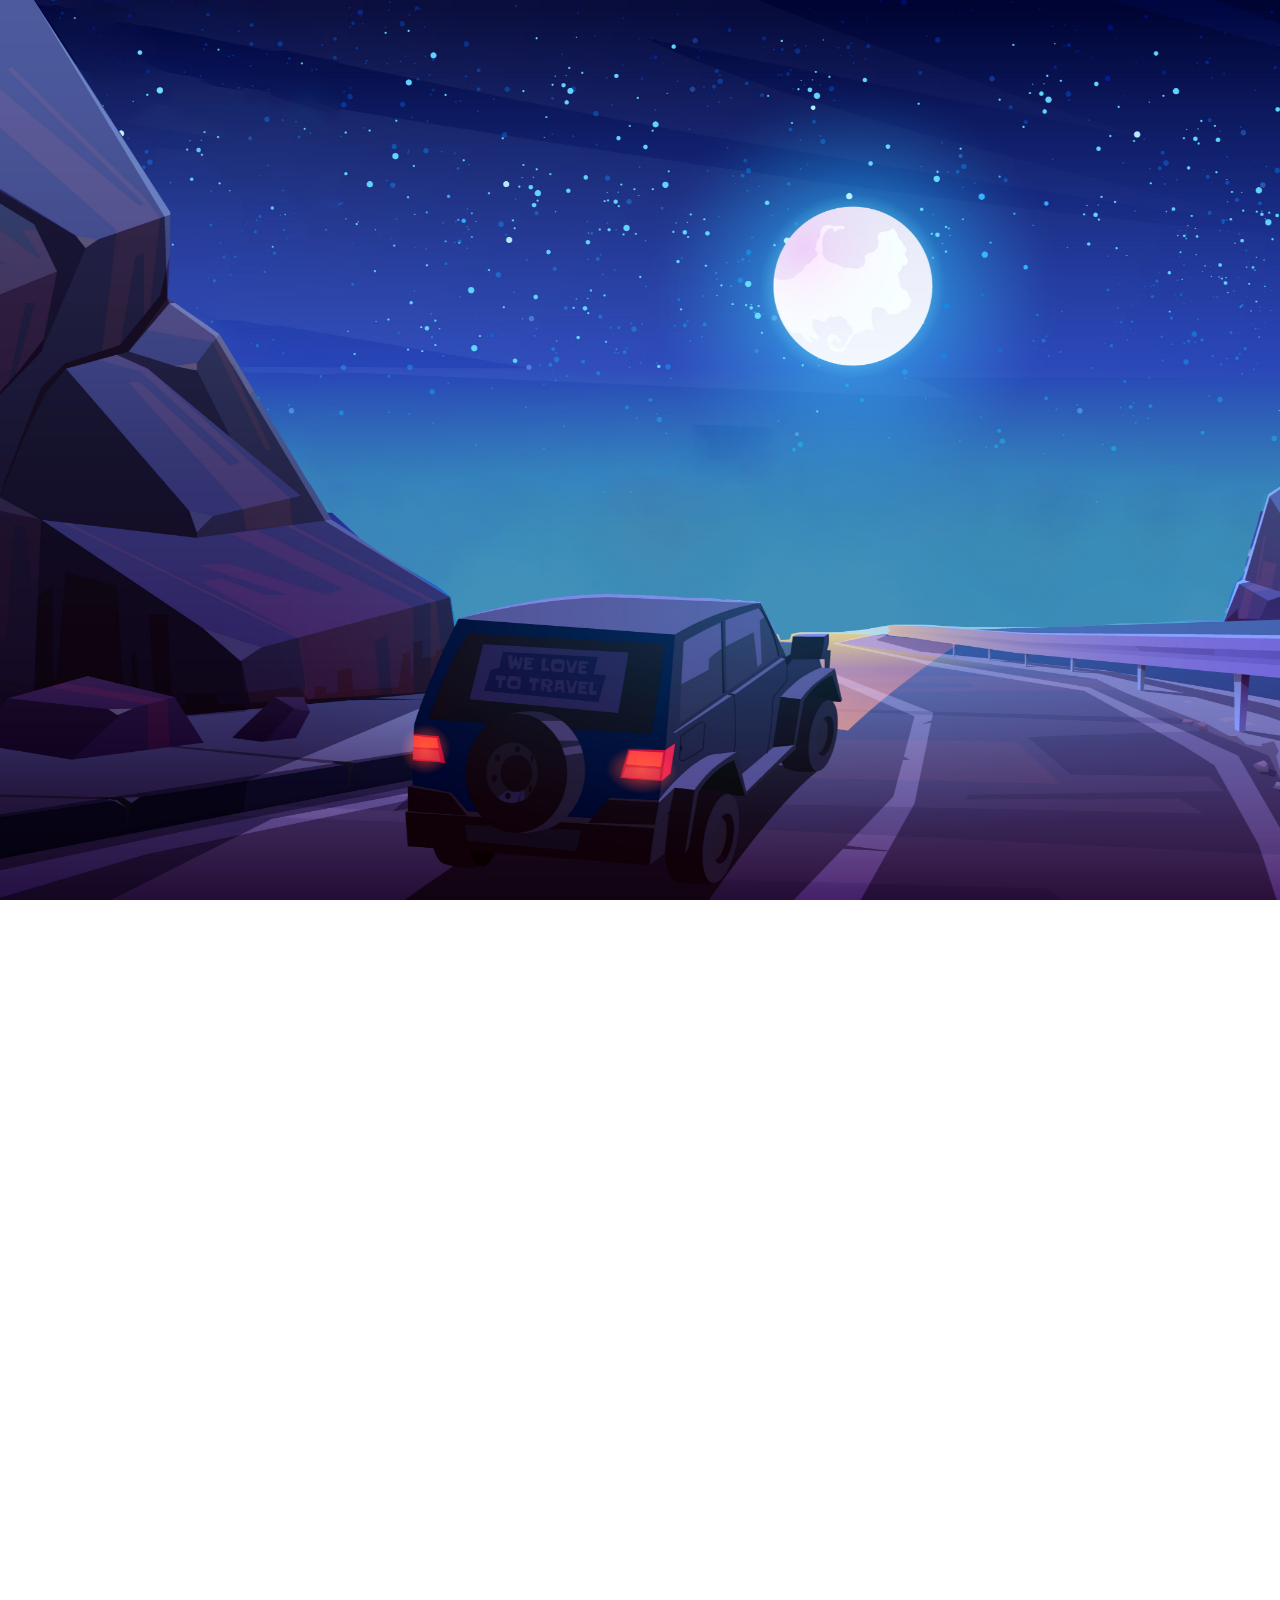
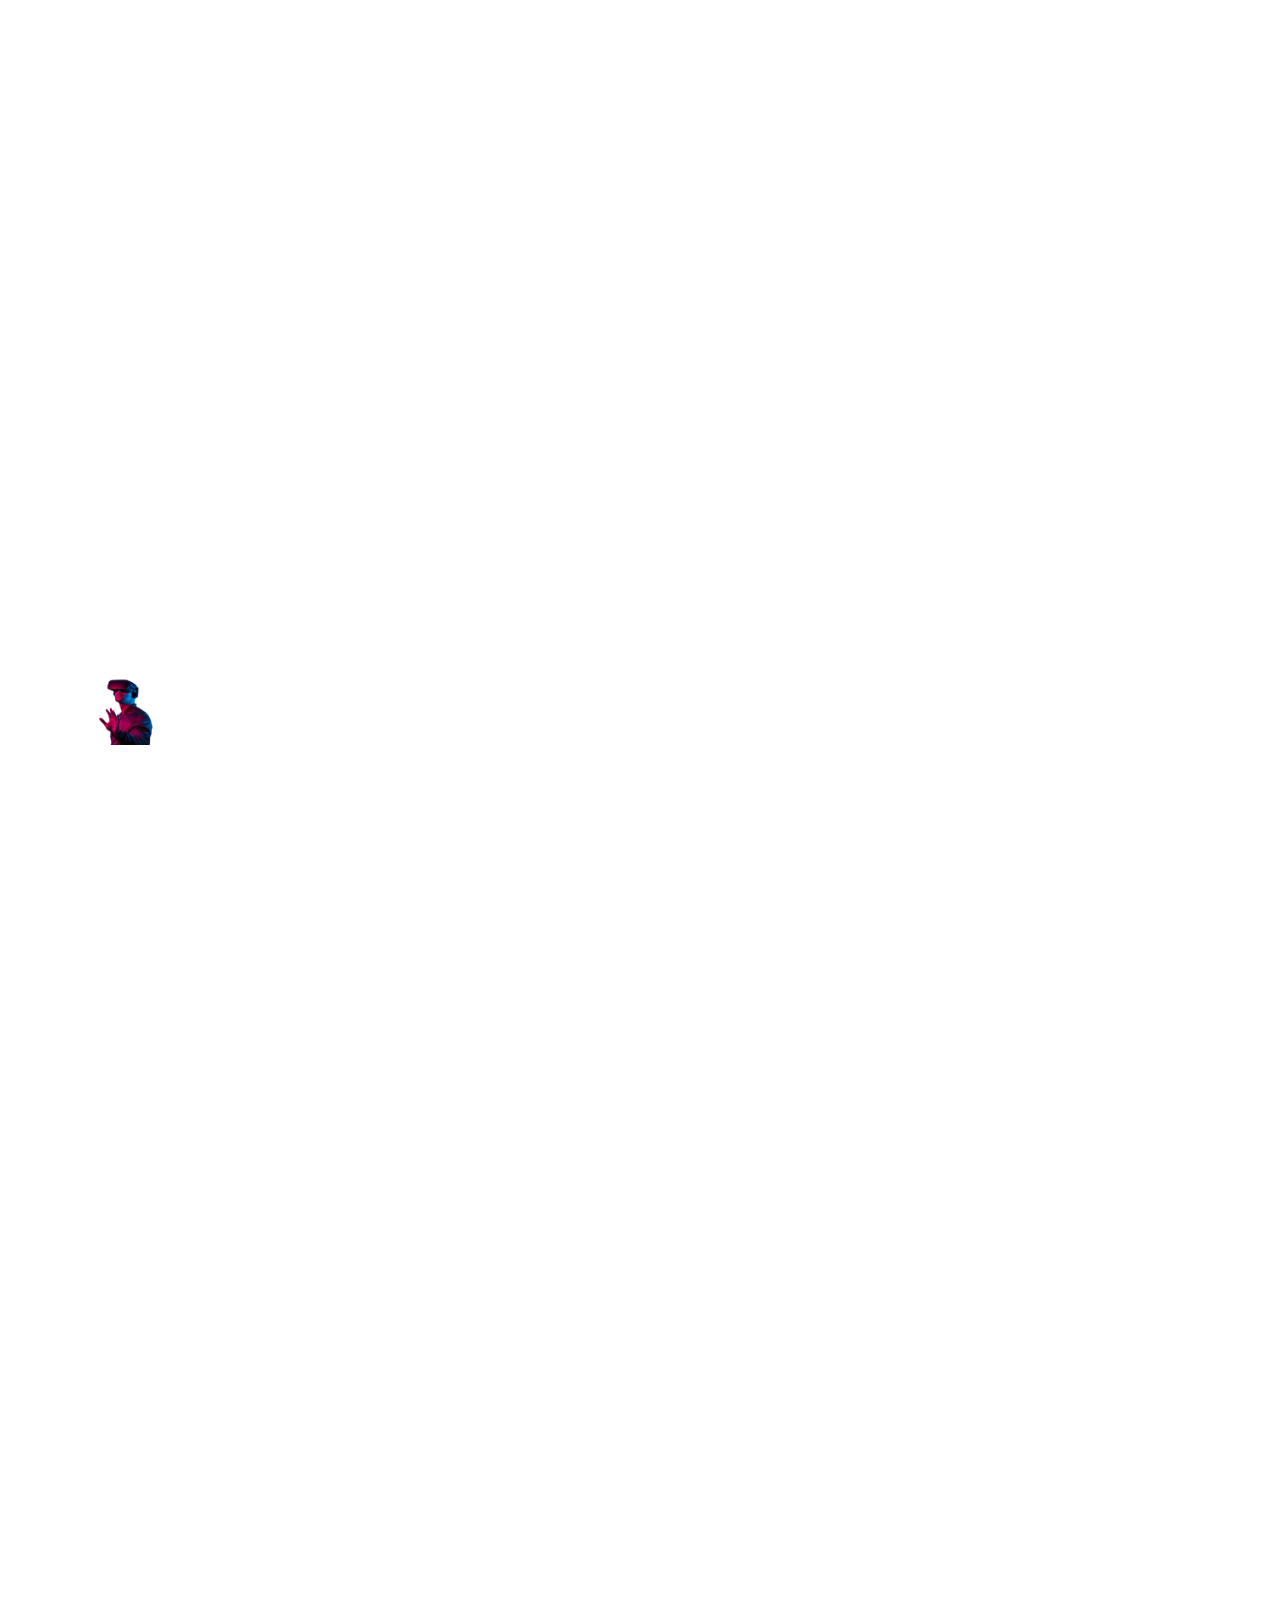
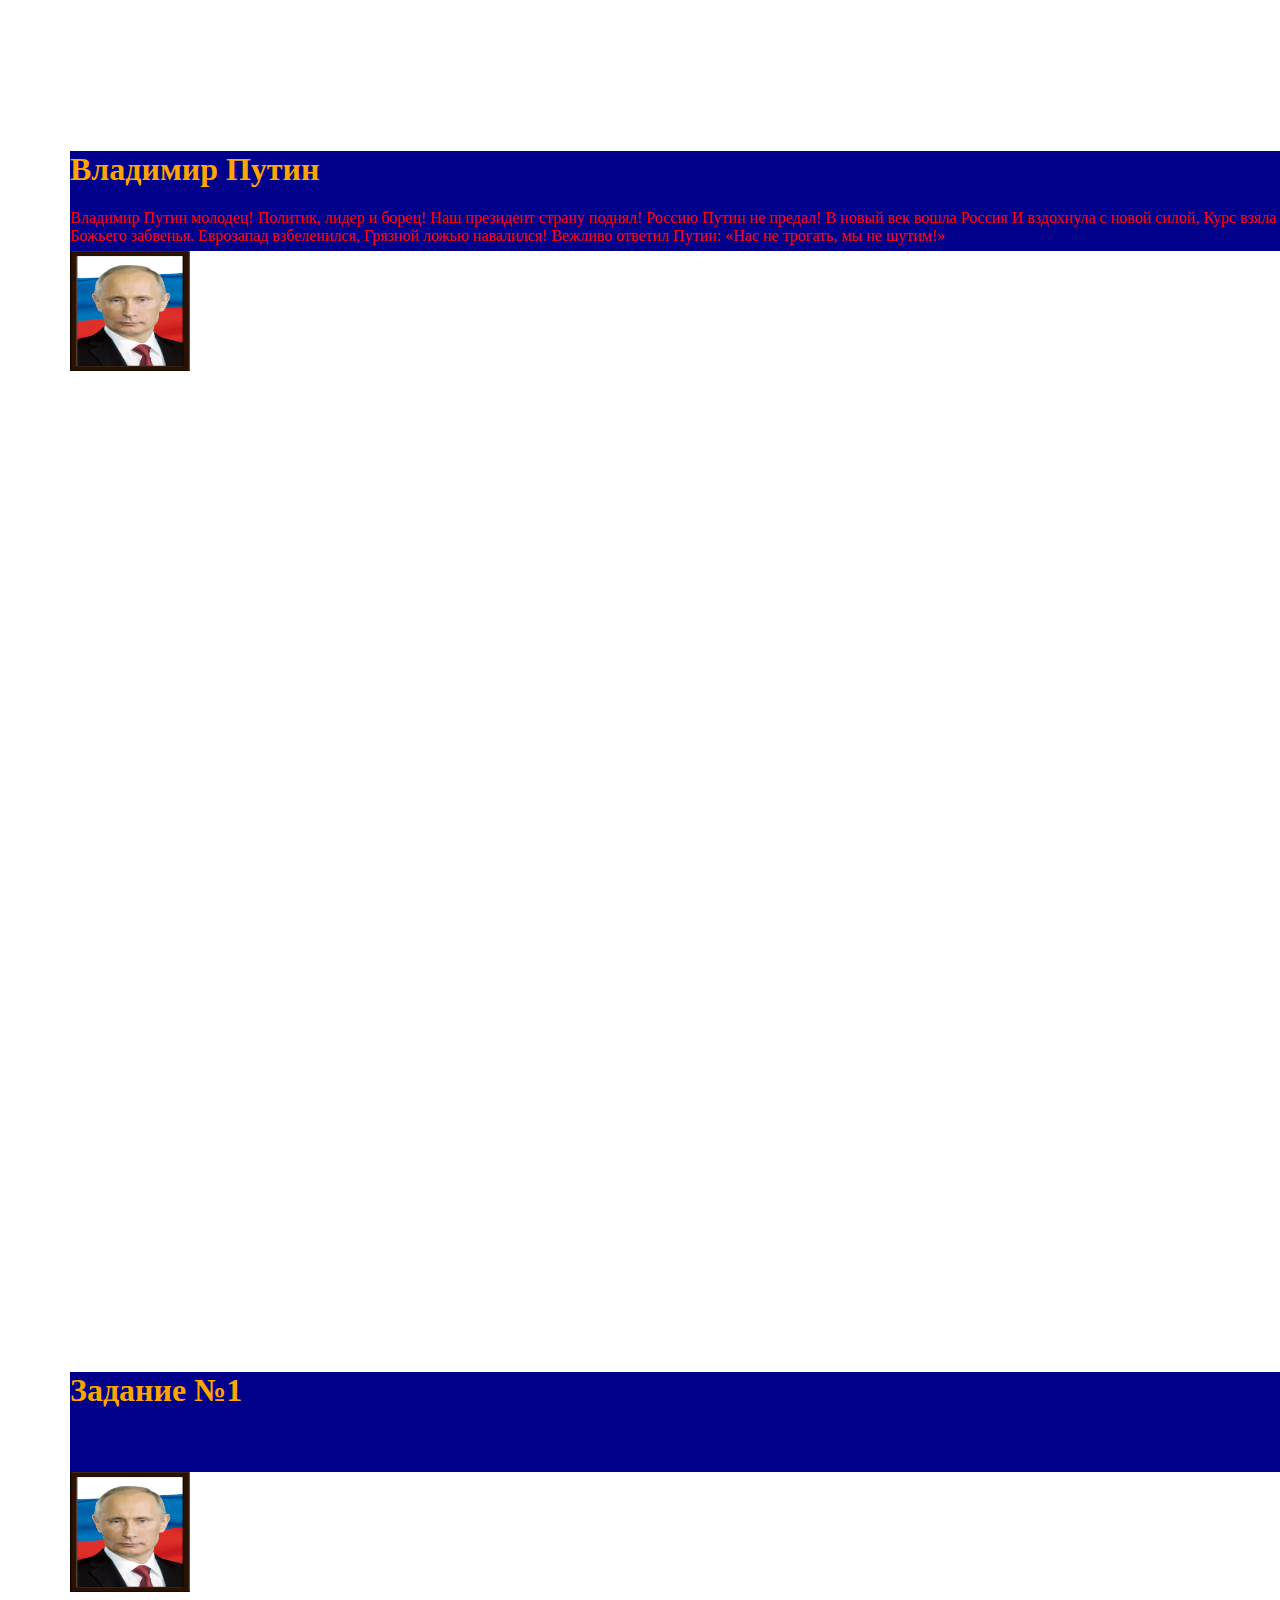
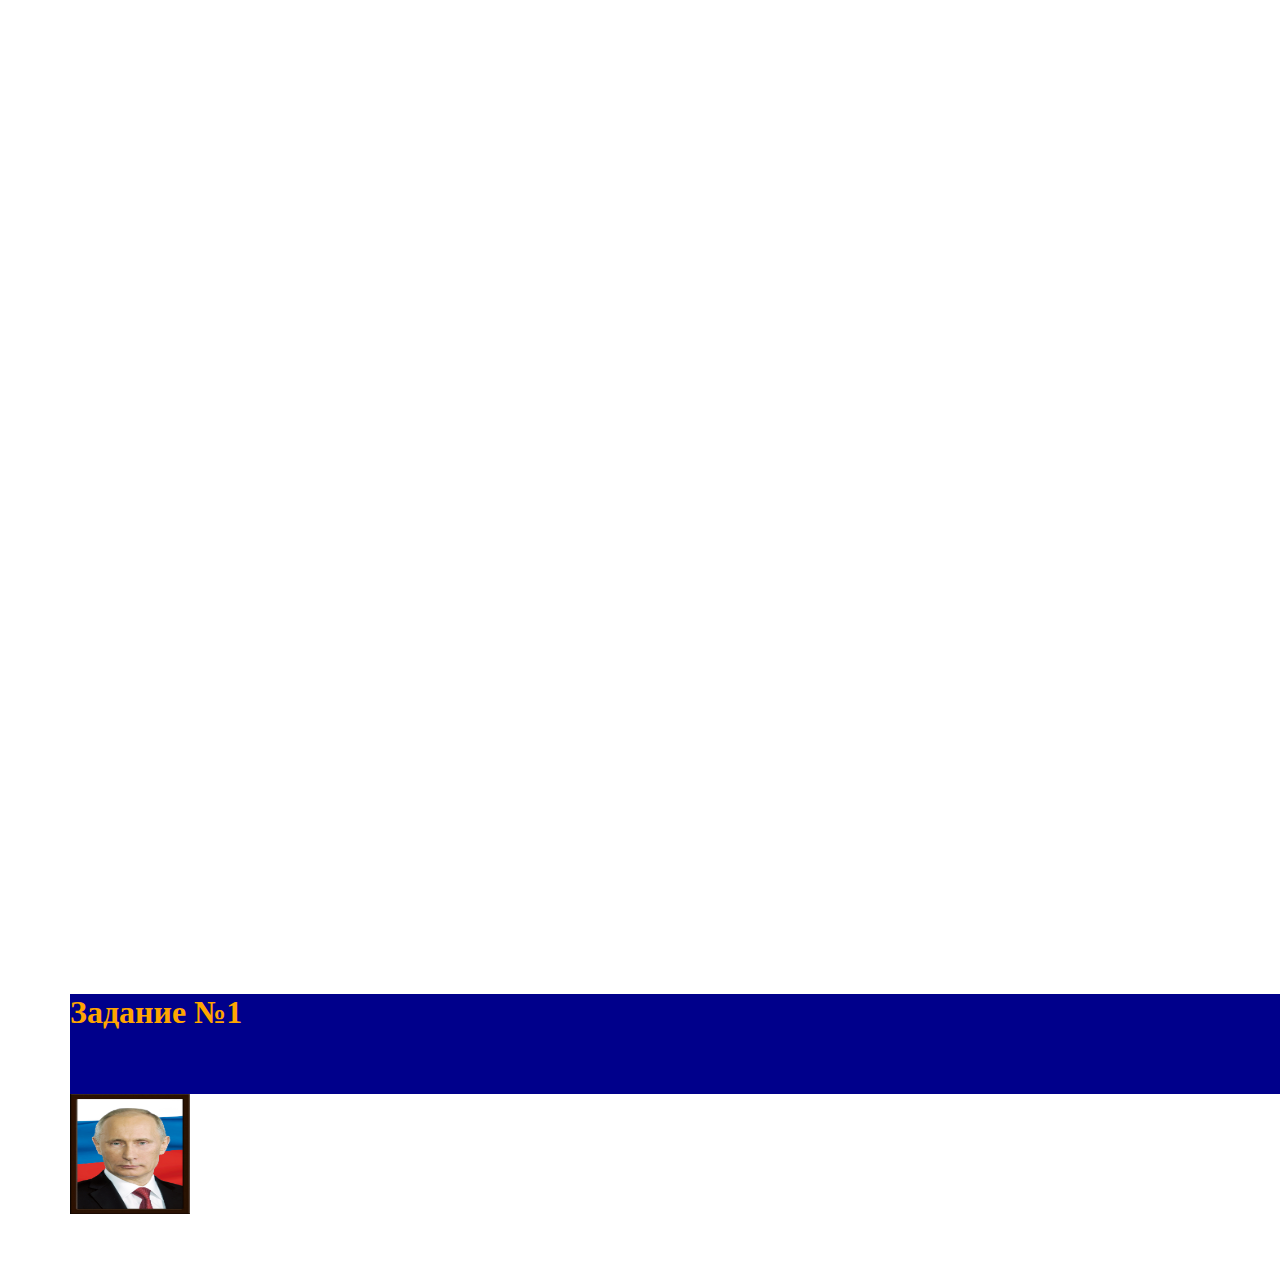
==== paralaxPutin/index.html @ 3714a202 "321" ====
<!DOCTYPE html>
<html>
<head>
	<title></title>

    <style>
    	
         body{
         	overflow-x: hidden;
         }

         .paralax{
         	position: absolute;
         	height: 100%
         }

         .paralax-item{
         	position: fixed;
         	width: 100%;
         	height: 100%;
         	top: 0;
         	left: 0;
         }

         .p-item1{
         	background: url('imges/m_1.png') center/cover no-repeat;
         }

         .p-item3{
         	background: url('imges/m_3.png') bottom/100% no-repeat;
         	background-size: cover;
         	background-position: center;
         	z-index: 2;
         }

         .p-item4{
         	position: absolute;
         	top: 0;
         	left: 0;
         	width: 10000%;
         	height: 100%;
         	content: '';
         	background: url('imges/fog.png') repeat-x;
            background-size: contain;
            background-position: center;
            animation: fog 20s linear infinite;
         }


         .p-item4::before{
         	position: absolute;
         	top: 0;
         	left: 0;
         	width: 1000%;
         	height: 100%;
         	content: '';
         	background: url('imges/fog.png') repeat-x;
         	background-size: contain;
            background-position: center;
            animation: fog 20s linear infinite;
            z-index: 1;
         }


         @keyframes fog{
         	0%{
         		transform: translate3d(0px, 0px, 0px);
              
         	}
         	100%{
         		transform: translate3d(-200vw, 0px, 0px);
         	}
         }

         

         .container{
         	position: relative;
         	z-index: 1;
         	padding: 40px;
         	max-width: 1140px;
         	margin: 0 auto;
         	margin-top: 100vh;
         }

         .content-header{
         	font-family: fantasy;
         	color: white;
         	text-align: center !important;
         	text-transform: uppercase;
         	margin-right: -80%;
         }

         .content-header h1{
         	font-size: 120px;
         	font-weight: 600;
         	color: white;
         	margin-bottom: -40px;

         } 

         .content-header p{
         	font-size: 40px;
         	font-weight: 500;
         	color: white;
         }

         .content{
             position: relative;
         	z-index: 1;
         	padding: 40px;
         	max-width: 1140px;
         	margin: 0 auto;
         	margin-top: 100vh;
         }

         h1{
   color: orange;
}

p{
   color: red;
}

img{
   width: 120px;
   height: 120px;
}

.text{
   background: darkblue;
    width: 1400px;
    height: 100px;
}

.image{
   width: 100px;
   height: 120px;
   text-align: center;
}

.container2{
   position: relative;
   z-index: 1;
   padding: 40px;
   max-width: 1140px;
   margin: 0 auto;
   margin-top: 100vh;
}

    </style>
</head>
<body>
	<div class="paralax">
		<div class="paralax-item p-item1"></div>
		<div class="paralax-item p-item2"></div>
		<div class="paralax-item p-item3"></div>
		<div class="paralax-item p-item4"></div>
    </div>

    <div class="container">
         <div class="content-header">
         	<h1>Паралакс</h1>
         	<p>Hello</p>

         </div>
    </div>

    <div class="content">
         <img src="imges/astro.png">
    </div>

<div class="container2">
      <div class="text">
      <h1>Владимир Путин</h1>
         <p>Владимир Путин молодец!
Политик, лидер и борец!
Наш президент страну поднял!
Россию Путин не предал!

В новый век вошла Россия
И вздохнула с новой силой,
Курс взяла на возрожденье
После Божьего забвенья.
Еврозапад взбеленился,
Грязной ложью навалился!
Вежливо ответил Путин:
«Нас не трогать, мы не шутим!»</p>      
   </div>

   <div class="image">
      <img src="imges/Putin.jpg">
   </div>
</div>

<div class="container2">
      <div class="text">
      <h1>Задание №1</h1>
         <p></p>      
   </div>

   <div class="image">
      <img src="imges/Putin.jpg">
   </div>
</div>

<div class="container2">
      <div class="text">
      <h1>Задание №1</h1>
         <p></p>      
   </div>

   <div class="image">
      <img src="imges/Putin.jpg">
   </div>
</div>

    <script type="text/javascript" src="imges/paralax.js"></script>
</body>
</html>
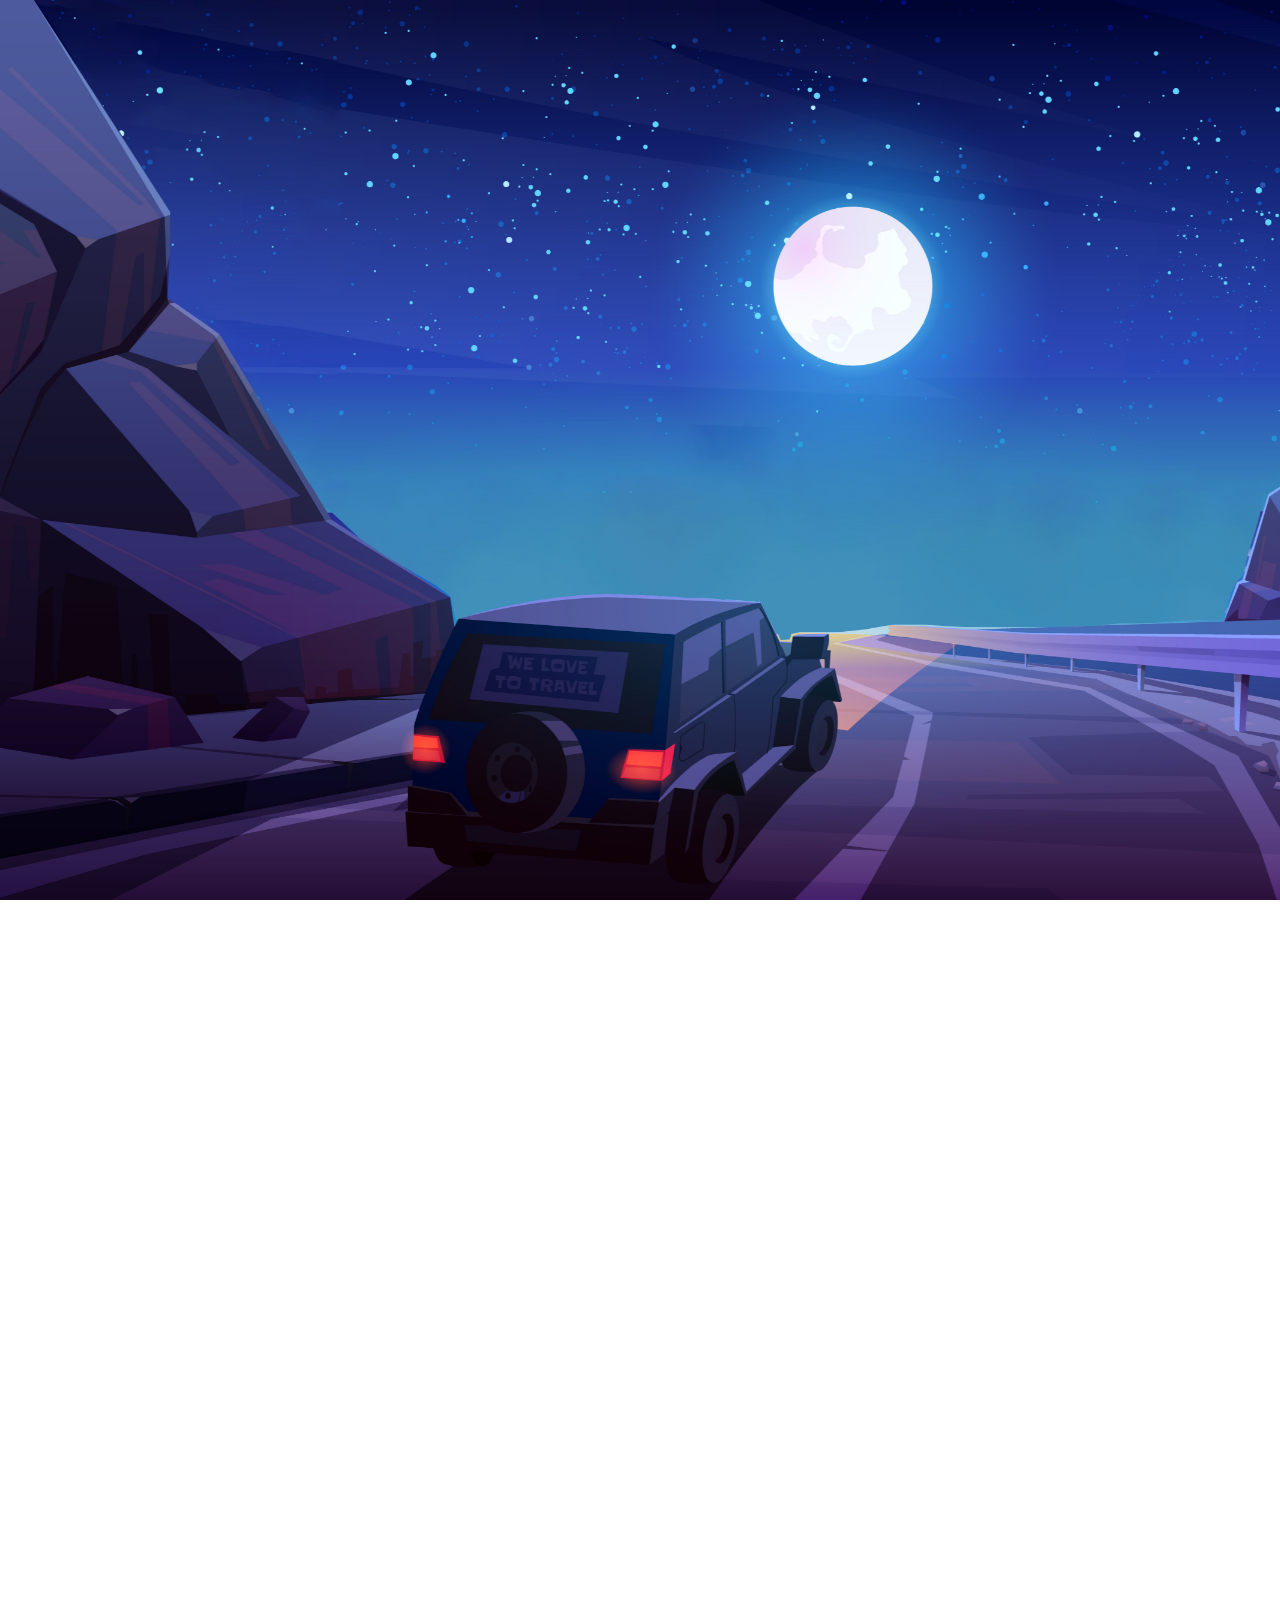
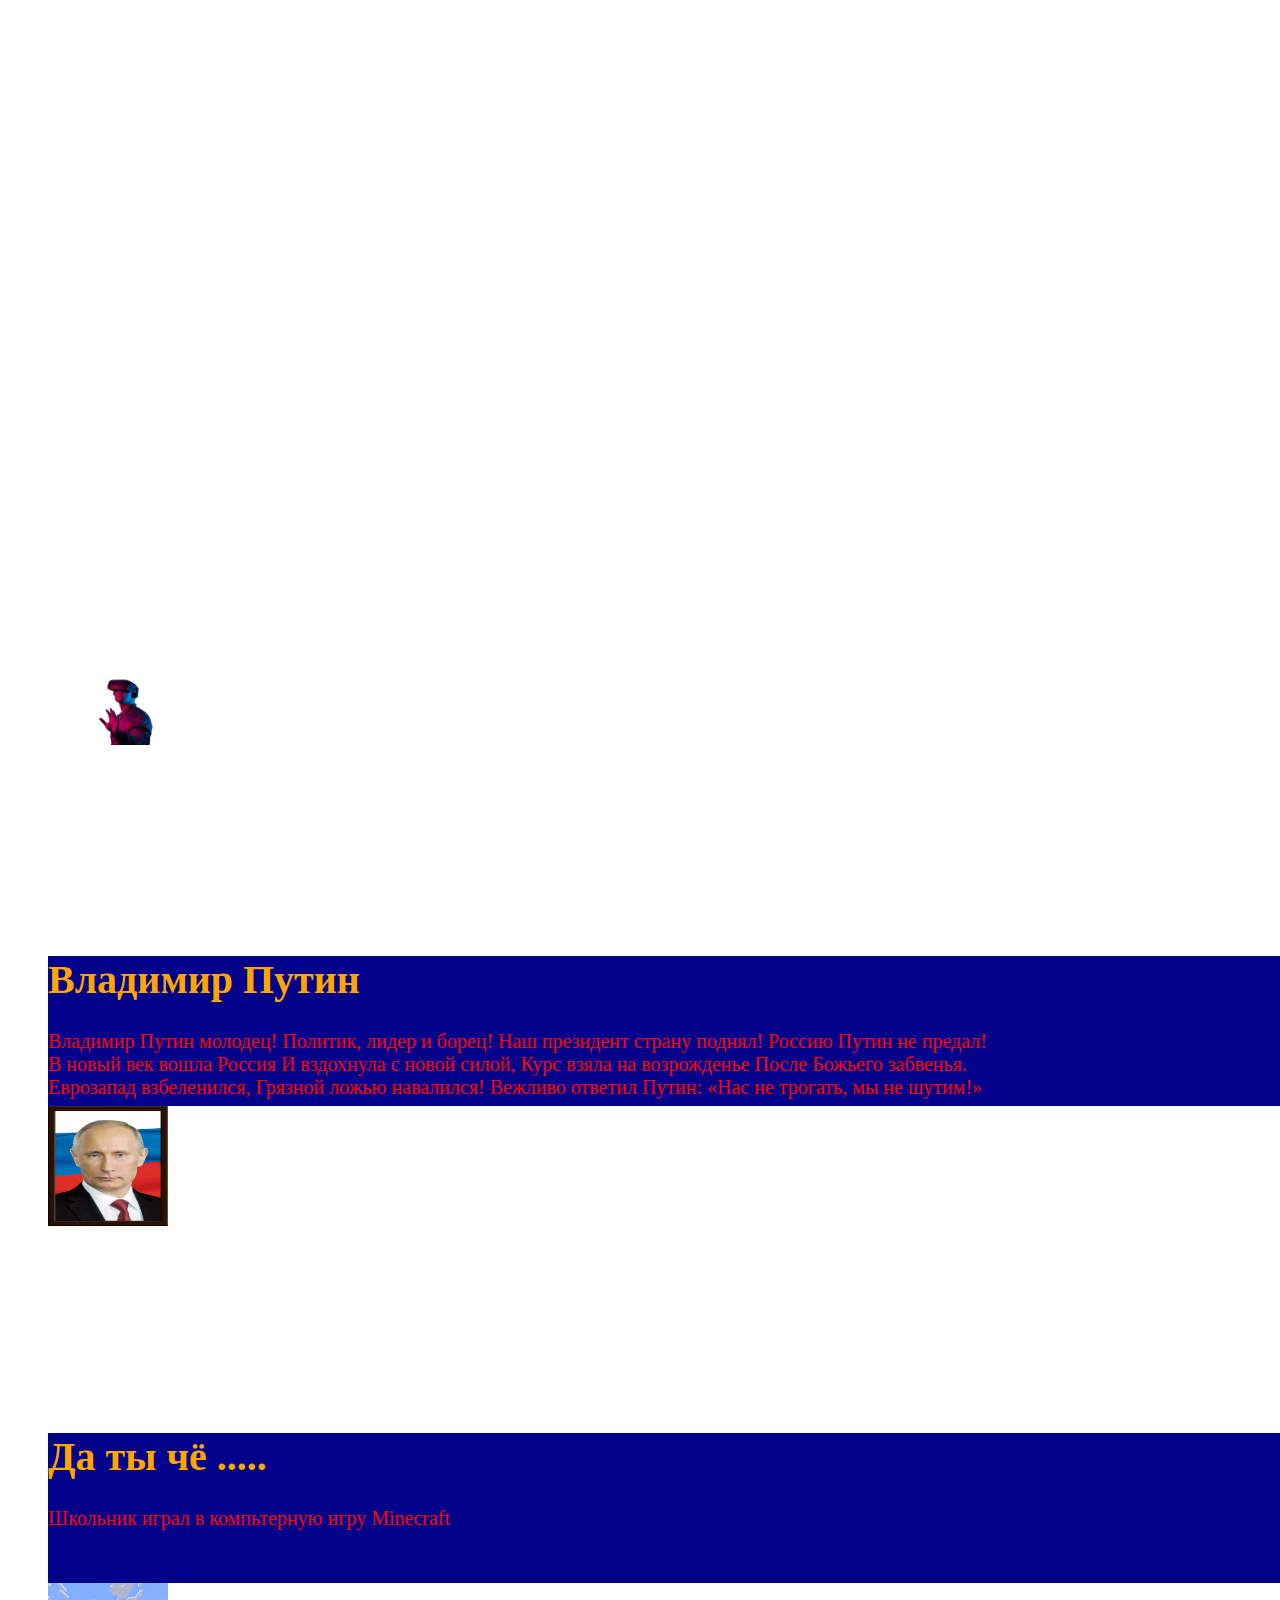
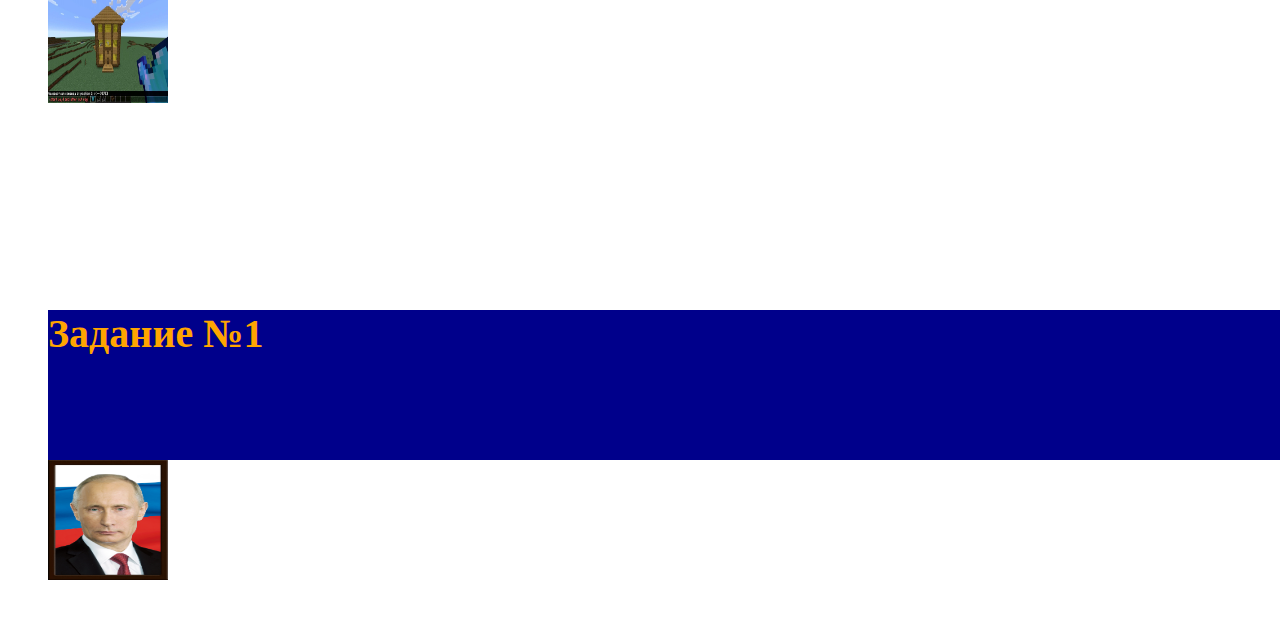
==== commit 4aed9057: "Add files via upload" ====
--- a/paralaxPutin/index.html
+++ b/paralaxPutin/index.html
@@ -129,8 +129,9 @@
 
 .text{
    background: darkblue;
-    width: 1400px;
-    height: 100px;
+    width: 1350px;
+    height: 150px;
+    font-size: 20px;
 }
 
 .image{
@@ -143,9 +144,27 @@
    position: relative;
    z-index: 1;
    padding: 40px;
-   max-width: 1140px;
+   max-width: -500px;
    margin: 0 auto;
-   margin-top: 100vh;
+   margin-top: 100px;
+}
+
+.container3{
+   position: relative;
+   z-index: 1;
+   padding: 40px;
+   max-width: -500px;
+   margin: 0 auto;
+   margin-top: 100px;
+}
+
+.container4{
+   position: relative;
+   z-index: 1;
+   padding: 40px;
+   max-width: -500px;
+   margin: 0 auto;
+   margin-top: 100px;
 }
 
     </style>
@@ -177,15 +196,18 @@
 Политик, лидер и борец!
 Наш президент страну поднял!
 Россию Путин не предал!
-
+<br>
 В новый век вошла Россия
 И вздохнула с новой силой,
 Курс взяла на возрожденье
 После Божьего забвенья.
+<br>
 Еврозапад взбеленился,
 Грязной ложью навалился!
 Вежливо ответил Путин:
-«Нас не трогать, мы не шутим!»</p>      
+«Нас не трогать, мы не шутим!»
+
+</p>      
    </div>
 
    <div class="image">
@@ -193,7 +215,18 @@
    </div>
 </div>
 
-<div class="container2">
+<div class="container3">
+      <div class="text">
+      <h1>Да ты чё .....</h1>
+         <p>Школьник играл в компьтерную игру Minecraft</p>      
+   </div>
+
+   <div class="image">
+      <img src="imges/minecraft.jpg">
+   </div>
+</div>
+
+<div class="container4">
       <div class="text">
       <h1>Задание №1</h1>
          <p></p>      
@@ -204,17 +237,6 @@
    </div>
 </div>
 
-<div class="container2">
-      <div class="text">
-      <h1>Задание №1</h1>
-         <p></p>      
-   </div>
-
-   <div class="image">
-      <img src="imges/Putin.jpg">
-   </div>
-</div>
-
     <script type="text/javascript" src="imges/paralax.js"></script>
 </body>
 </html>
